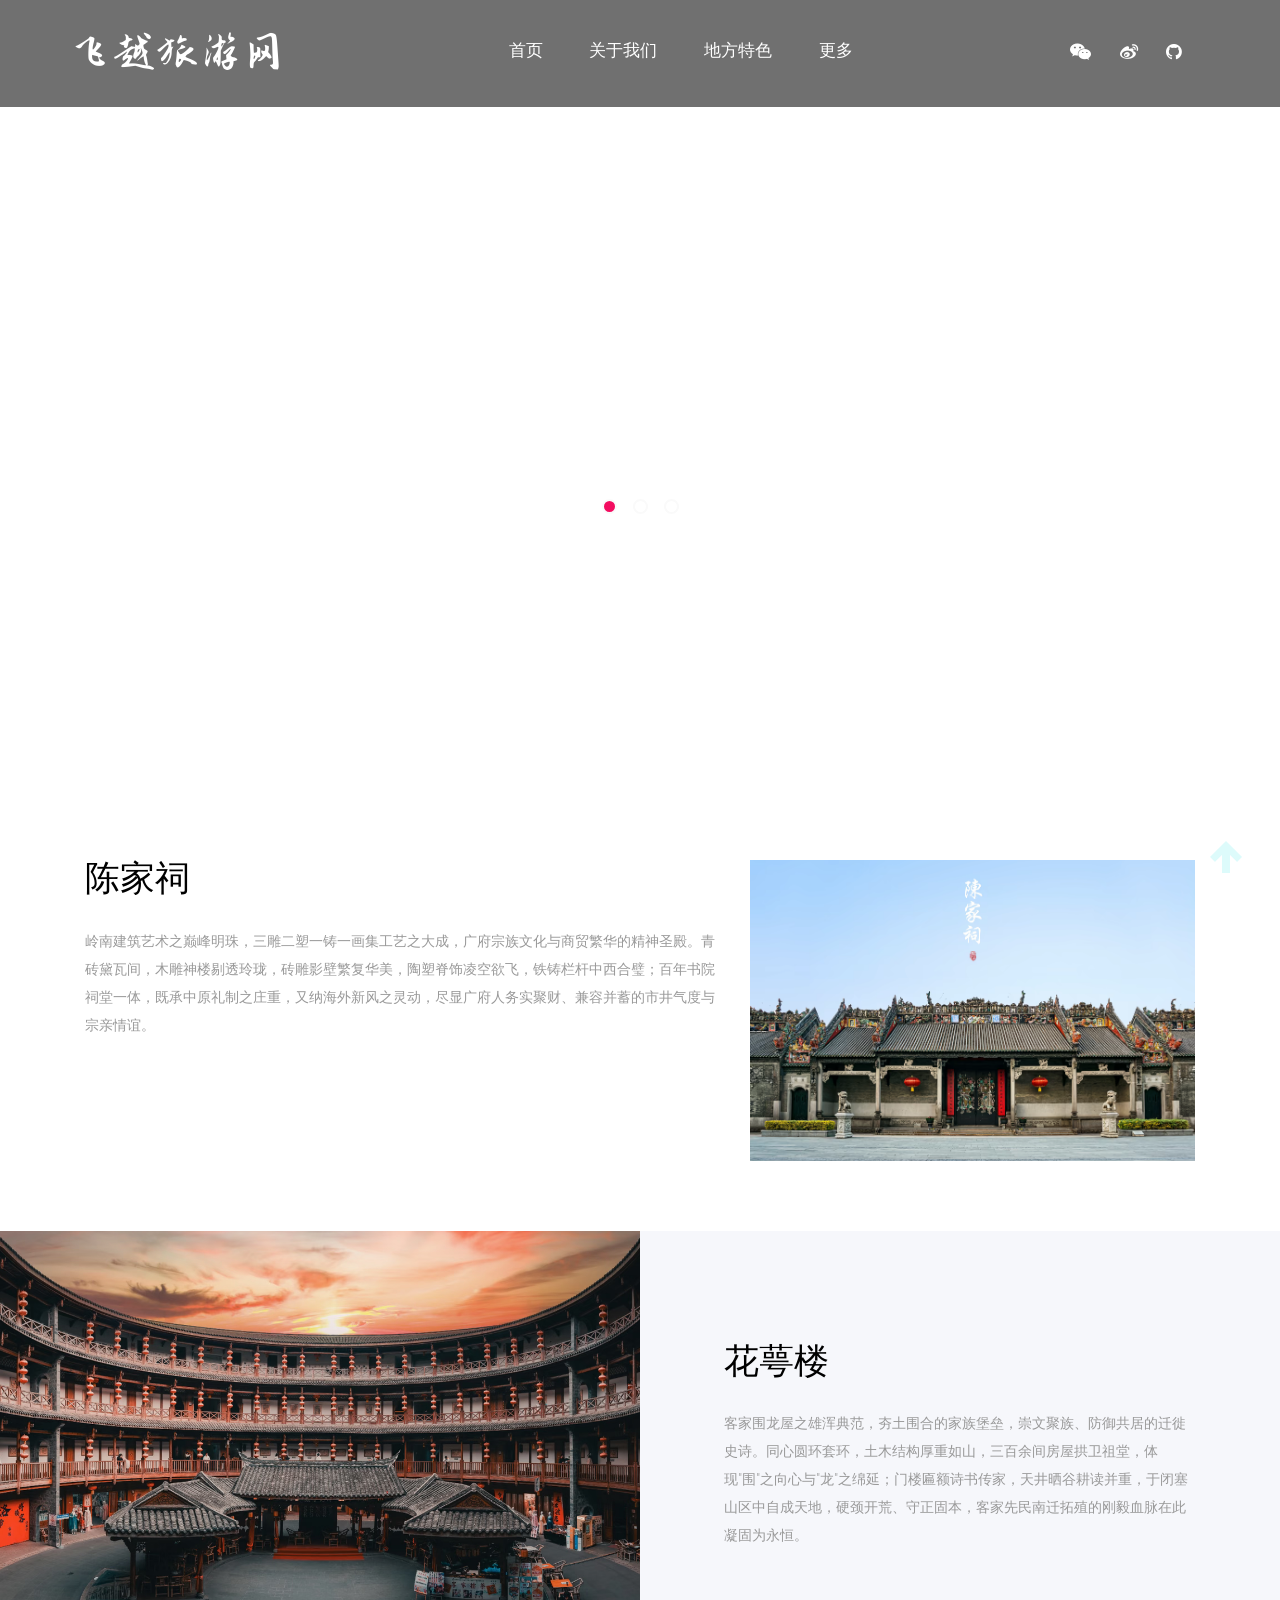
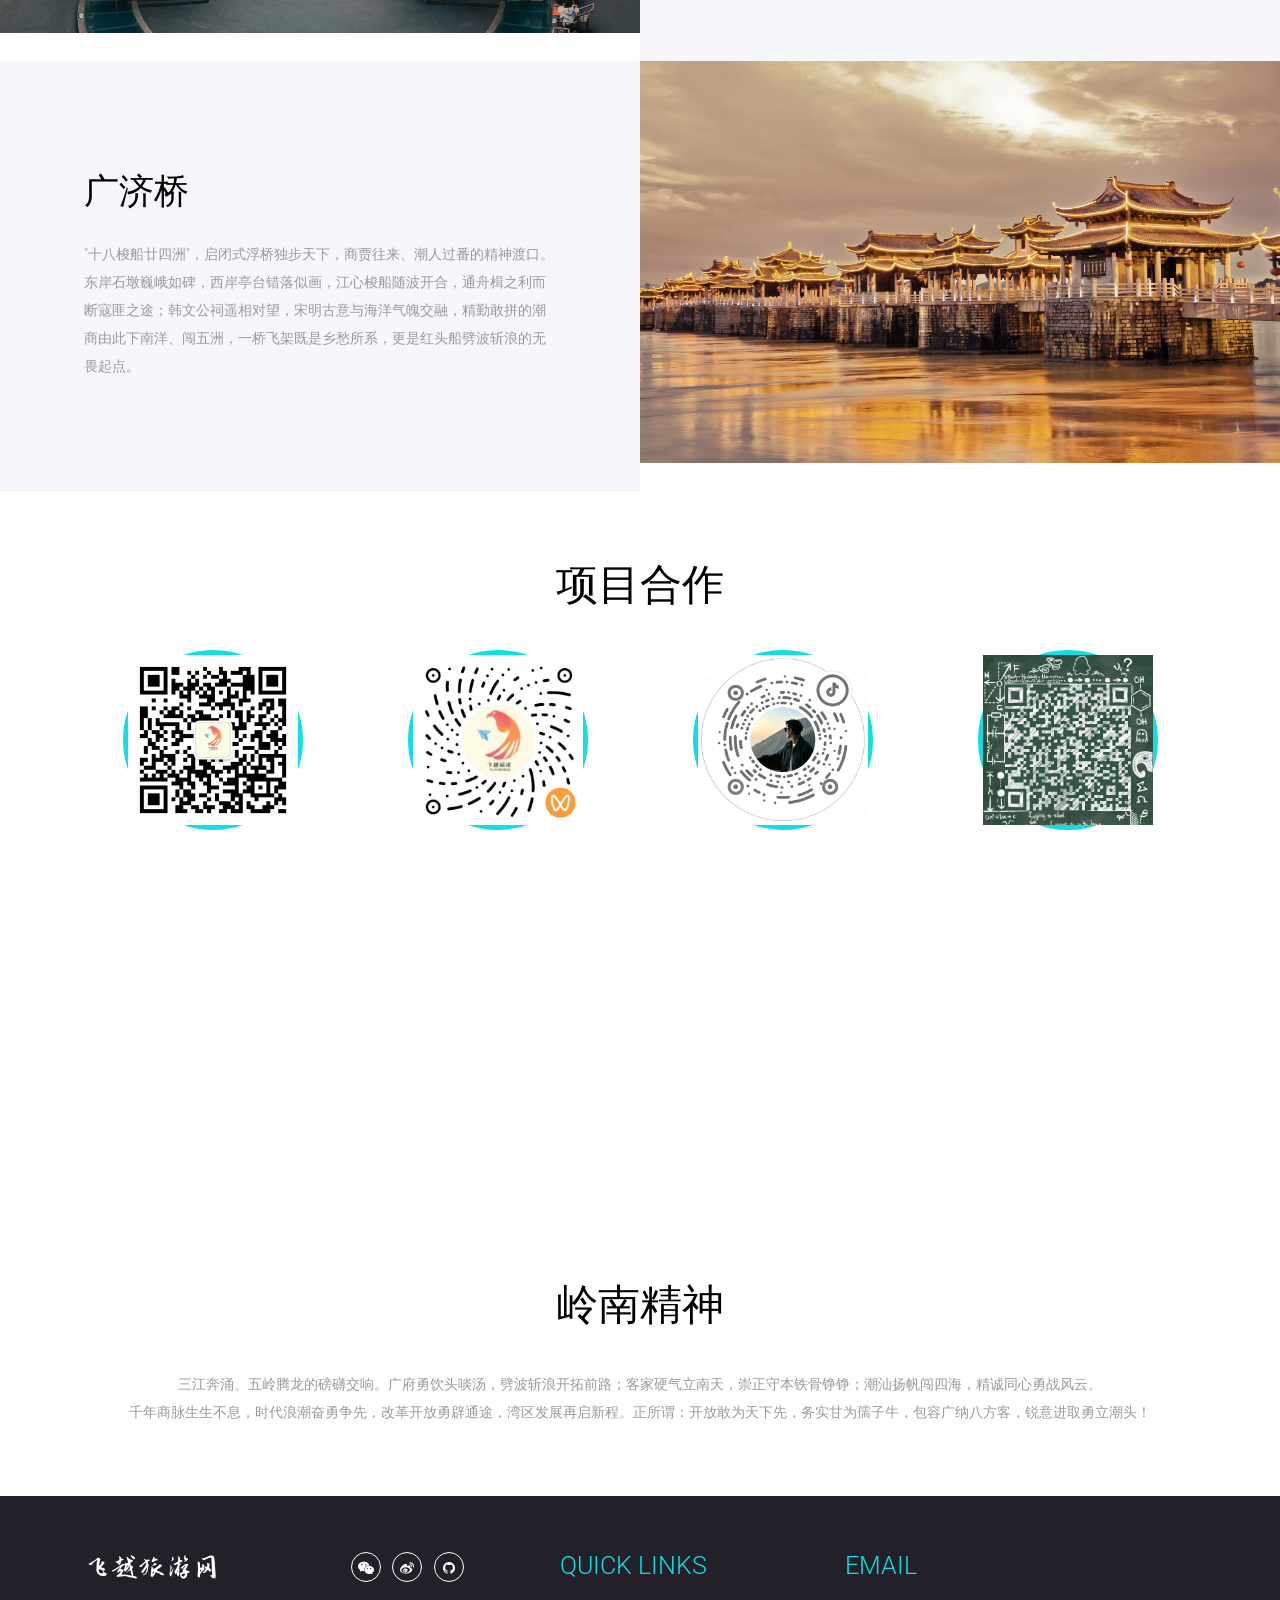
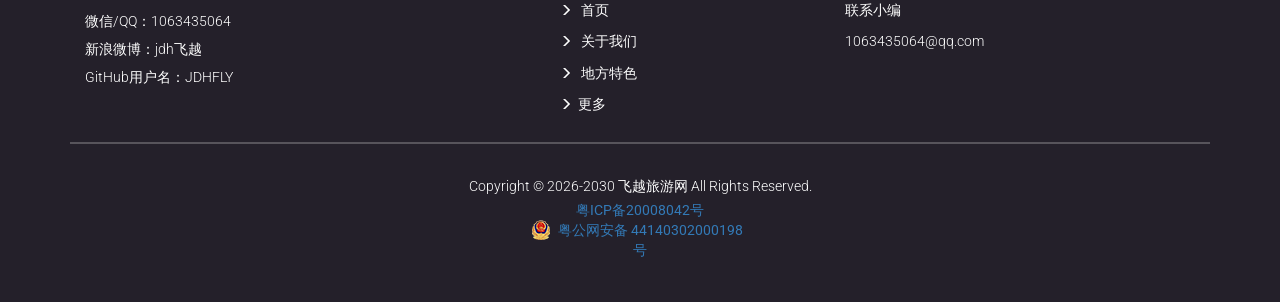
==== index.html @ 5eadf5a7 "更新 HTML 文件" ====
<!DOCTYPE html>
<html lang="zh-CN">
<head>
<meta name="viewport" content="width=device-width, initial-scale=1">
<meta http-equiv="Content-Type" content="text/html; charset=UTF-8">
<meta name="keywords" content="" />
<script type="application/x-javascript"> addEventListener("load", function() { setTimeout(hideURLbar, 0); }, false); function hideURLbar(){ window.scrollTo(0,1); } </script>
<!-- Custom Theme files -->
<link href="css/bootstrap.css" type="text/css" rel="stylesheet" media="all">
<link href="css/style.css" type="text/css" rel="stylesheet" media="all">   
<link rel="stylesheet" href="css/flexslider.css" type="text/css" media="all" property="" />   
<!-- //Custom Theme files -->
<!-- font-awesome icons -->
<link href="css/font-awesome.css" rel="stylesheet"> 
<!-- //font-awesome icons -->
<!-- js -->
<script src="js/jquery-2.2.3.min.js"></script> 
<!-- //js -->
<!-- web-fonts --> 
<link href='http://fonts.googleapis.com/css?family=Roboto:400,100,100italic,300,300italic,400italic,500,500italic,700,700italic,900,900italic' rel='stylesheet' type='text/css'>
<link href="http://fonts.googleapis.com/css?family=Bad+Script" rel="stylesheet">
<!-- //web-fonts -->
<title>飞越旅游网</title>
</head>
<body>
<!-- banner -->
	<div class="banner">  
		<div class="header agileinfo-header"><!-- header -->
			<nav class="navbar navbar-default">
				<div class="container">
					<!-- Brand and toggle get grouped for better mobile display -->
					<div class="navbar-header">
						<button type="button" class="navbar-toggle collapsed" data-toggle="collapse" data-target="#bs-example-navbar-collapse-1" aria-expanded="false">
							<span class="sr-only">Toggle navigation</span>
							<span class="icon-bar"></span>
							<span class="icon-bar"></span>
							<span class="icon-bar"></span>
						</button>
						<h1><a href="home.html" class="logo-maoti">飞越旅游网</a></h1>
					</div> 
					<!-- Collect the nav links, forms, and other content for toggling -->
					<div class="collapse navbar-collapse" id="bs-example-navbar-collapse-1">
						<ul class="nav navbar-nav navbar-left"> 
							<li><a href="index.html" class="w3ls-hover">首页</a></li>
							<li><a href="about.html" class="btn w3ls-hover">关于我们</a></li>   
							<li><a href="tours.html" class="btn w3ls-hover">地方特色</a></li>
							<li><a href="more.html" class="btn w3ls-hover">更多</a></li>
						</ul>	   
						<div class="social-icon">
							<a href="https://wx.qq.com/" class="social-button wechat"><i class="fa fa-wechat"></i></a> 
							<a href="https://weibo.com/" class="social-button weibo"><i class="fa fa-weibo"></i></a> 
							<a href="https://github.com/" class="social-button github"><i class="fa fa-github"></i></a>  
						</div> 
						<div class="clearfix"> </div>
					</div><!-- //navbar-collapse --> 
				</div><!-- //container-fluid -->
			</nav>
		</div><!-- //header -->
		<!-- 登录状态显示 -->
		<div style="position:absolute; top:20px; right:30px; z-index:1000;" id="userStatus"></div>

		<!-- banner-text -->
		<div class="banner-text"> 
			<div class="container">
				<div class="flexslider">
					<ul class="slides">
						<li>
							<div class="banner-w3lstext">
								<h2>岭南印象</h2>
								<p>千年岭南，山海相依……</p>
							</div>
						</li>
						<li>
							<div class="banner-w3lstext">
								<h3>食在广东</h3>
								<p>粤菜飘香，早茶点心……</p>
							</div>
						</li>
						<li>
							<div class="banner-w3lstext">
								<h3>粤游四季</h3>
								<p>春赏梅花，夏玩海岛蓝……</p>
							</div>
						</li>
					</ul> 
				</div> 	 	
			</div>
		</div>
		<!-- //banner-text -->    
	</div>
	<!-- //banner --> 
	<!-- welcome -->
	<div class="welcome">
		<div class="container">  
			<div class="welcome-grids"> 
				<div class="col-md-7 welcome-w3left">
					<h4>陈家祠</h4>
					<p>岭南建筑艺术之巅峰明珠，三雕二塑一铸一画集工艺之大成，广府宗族文化与商贸繁华的精神圣殿。青砖黛瓦间，木雕神楼剔透玲珑，砖雕影壁繁复华美，陶塑脊饰凌空欲飞，铁铸栏杆中西合璧；百年书院祠堂一体，既承中原礼制之庄重，又纳海外新风之灵动，尽显广府人务实聚财、兼容并蓄的市井气度与宗亲情谊。</p> <br>
				</div>
				<div class="col-md-5 welcome-w3right">
					<img src="images/img1.jpg" class="img-responsive" alt="" />
				</div>
				<div class="clearfix"></div>
			</div>
		</div>
	</div>
	<!-- //welcome -->
	<!--- albums -->
	<div class="albums"> 
		<div class="w3lalbums-grid">
			<div class="col-md-6 col-sm-6 albums-left"> 
				<div class="wthree-almubimg">  
				</div>
			</div>
			<div class="col-md-6 col-sm-6 albums-right">
				<h4>花萼楼</h4>
				<p>客家围龙屋之雄浑典范，夯土围合的家族堡垒，崇文聚族、防御共居的迁徙史诗。同心圆环套环，土木结构厚重如山，三百余间房屋拱卫祖堂，体现"围"之向心与"龙"之绵延；门楼匾额诗书传家，天井晒谷耕读并重，于闭塞山区中自成天地，硬颈开荒、守正固本，客家先民南迁拓殖的刚毅血脉在此凝固为永恒。 </p>
			</div>
			<div class="clearfix"></div>
		</div> 
		<div class="w3lalbums-grid">
			<div class="col-md-6 col-sm-6 albums1-right"> 
				<div class="wthree-almubimg wthree1-almubimg">  
				</div>
			</div>
			<div class="col-md-6 col-sm-6 albums1-left">
				<h4>广济桥</h4>
				<p>"十八梭船廿四洲"，启闭式浮桥独步天下，商贾往来、潮人过番的精神渡口。东岸石墩巍峨如碑，西岸亭台错落似画，江心梭船随波开合，通舟楫之利而断寇匪之途；韩文公祠遥相对望，宋明古意与海洋气魄交融，精勤敢拼的潮商由此下南洋、闯五洲，一桥飞架既是乡愁所系，更是红头船劈波斩浪的无畏起点。</p>
			</div>
			<div class="clearfix"></div>
		</div>
		<div class="clearfix"></div>  
	</div>
	<!--- //albums --> 
	<!-- services -->
	<div class="services"> 
		<div class="container">	 
			<h3 class="agileits-title">项目合作</h3>
			<div class="services-w3ls-row">
				<div class="col-xs-6 col-md-3 services-grids">
					<div class="w3agile-servs-img">
						<img src="images/img02.jpg" class="img-responsive" alt="" />
						<p class="description">飞越阅读公众号</p>
					</div>
				</div>
				<div class="col-xs-6 col-md-3 services-grids">
					<div class="w3agile-servs-img">
						<img src="images/img01.jpg" class="img-responsive" alt="" />
                        <p class="description">微信视频号</p>
					</div>
				</div>
				<div class="col-xs-6 col-md-3 services-grids">
					<div class="w3agile-servs-img">
						<img src="images/img03.jpg" class="img-responsive" alt="" />
                        <p class="description">抖音号</p>
					</div>
					</div>
				</div> 	
				<div class="col-xs-6 col-md-3 services-grids">
					<div class="w3agile-servs-img">
						<img src="images/img04.png" class="img-responsive" alt="" />
                        <p class="description">小编QQ</p> 
					</div>
				</div> 
				<div class="clearfix"> </div>
			</div>	 			
		</div>	 			
	</div>			
	<!-- //services -->
	<!-- slid -->
	<div class="slid">
		<div class="container">
			<h4>岭南文化</h4> 
			<p>广府—粤语—粤剧、早茶、骑楼、商贸<br>客家—客家话—围龙屋、崇文重教、山歌<br>潮汕—潮汕话—精细饮食、商帮、侨乡文化。</p>
		</div> 
	</div>
	<!-- //slid -->
	<!-- newsletter -->
	<div class="newsletter">
		<div class="container">
			<h3 class="agileits-title">岭南精神</h3>
			<p>三江奔涌、五岭腾龙的磅礴交响。广府勇饮头啖汤，劈波斩浪开拓前路；客家硬气立南天，崇正守本铁骨铮铮；潮汕扬帆闯四海，精诚同心勇战风云。<br>千年商脉生生不息，时代浪潮奋勇争先，改革开放勇辟通途，湾区发展再启新程。正所谓：开放敢为天下先，务实甘为孺子牛，包容广纳八方客，锐意进取勇立潮头！</p>

		</div> 
	</div>
	<!-- //newsletter -->
	<!-- footer start here --> 
	<div class="footer-agile">
		<div class="container">
			<div class="footer-agileinfo"> 
				<div class="col-md-5 col-sm-5 footer-wthree-grid"> 
					<div class="agileits-w3layouts-tweets">  
						<h5><a href="home.html" class="logo-maoti">飞越旅游网</a></h5> 
						<div class="social-icon footerw3ls">
							<a href="https://wx.qq.com/" class="social-button wechat"><i class="fa fa-wechat"></i></a> 
							<a href="https://weibo.com/" class="social-button weibo"><i class="fa fa-weibo"></i></a> 
							<a href="https://github.com/" class="social-button github"><i class="fa fa-github"></i></a>  
						</div>
					</div>
					<p>微信/QQ：1063435064</p>
                    <p>新浪微博：jdh飞越</p>
                    <p>GitHub用户名：JDHFLY</p>
				</div> 
				<div class="col-md-3 col-sm-3 footer-wthree-grid">
					<h3>Quick Links</h3>
					<ul>
						<li><a href="index.html"><span class="glyphicon glyphicon-menu-right"></span> 首页</a></li>
						<li><a href="about.html"><span class="glyphicon glyphicon-menu-right"></span> 关于我们</a></li> 
						<li><a href="tours.html"><span class="glyphicon glyphicon-menu-right"></span> 地方特色</a></li>
						<li><a href="more.html"><span class="glyphicon glyphicon-menu-right"></span>更多</a></li>
					</ul>
				</div> 	 
				<div class="col-md-4 col-sm-4 footer-wthree-grid">
					<h3>Email</h3>
					<ul>
						<li>联系小编</li> 
						<li><a href="mailto:1063435064@qq.com"> 1063435064@qq.com</a></li>
					</ul>
				</div>
				<div class="clearfix"> </div>		
			</div>
			<div class="copy-right"> 
				<p>Copyright &copy; 2026-2030 飞越旅游网 All Rights Reserved.</p>
				<a href="http://beian.miit.gov.cn">粤ICP备20008042号</a>
				<div style="width:218px;margin:0 auto;">
				<a target="_blank" href="http://www.beian.gov.cn/portal/registerSystemInfo?recordcode=44140302000198"><img src="images/beian.png" style="float:left;"/>粤公网安备 44140302000198号</a>
			</div>
			</div>
		</div>
	</div> 
	<!-- //footer end here -->  
	<!-- FlexSlider --> 
	<script defer src="js/jquery.flexslider.js"></script>
	<script type="text/javascript">
		$(window).load(function(){
		  $('.flexslider').flexslider({
			animation: "slide",
			start: function(slider){
			  $('body').removeClass('loading');
			}
		  });
		});
	</script>
	<!-- End-slider-script --> 
	<!-- start-smooth-scrolling -->
	<script type="text/javascript" src="js/move-top.js"></script>
	<script type="text/javascript" src="js/easing.js"></script>	
	<script type="text/javascript">
			jQuery(document).ready(function($) {
				$(".scroll").click(function(event){		
					event.preventDefault();

			$('html,body').animate({scrollTop:$(this.hash).offset().top},1000);
				});
			});
	</script>
	<!-- //end-smooth-scrolling -->	
	<!-- smooth-scrolling-of-move-up -->
	<script type="text/javascript">
		$(document).ready(function() {
			$().UItoTop({ easingType: 'easeOutQuart' });
		});
	</script>
	<!-- //smooth-scrolling-of-move-up -->   
	<!-- Bootstrap core JavaScript
    ================================================== -->
    <!-- Placed at the end of the document so the pages load faster -->
    <script src="js/bootstrap.js"></script>

    <!-- 登录状态检测脚本 -->
    <script>
    window.onload = function() {
        updateUserStatus();
    };

    function updateUserStatus() {
        const userStatusDiv = document.getElementById('userStatus');
        const loginNav = document.getElementById('loginNav');

        if (AuthSystem.isLoggedIn()) {
            const user = AuthSystem.getCurrentUser();
            userStatusDiv.innerHTML = '<div class="user-info">欢迎，' + user.trueName + ' <a onclick="handleLogout()">[退出]</a></div>';
            loginNav.innerHTML = '<a href="#" class="btn w3ls-hover" onclick="handleLogout(); return false;">退出登录</a>';
        } else {
            userStatusDiv.innerHTML = '';
            loginNav.innerHTML = '<a href="login.html" class="btn w3ls-hover">会员登录</a>';
        }
    }

    function handleLogout() {
        if (confirm('确定要退出登录吗？')) {
            AuthSystem.logout();
            window.location.reload();
        }
    }
    </script>
</body>
</html>
---- css/style.css ----
@import url('https://fonts.googleapis.com/css2?family=Zhi+Mang+Xing&display=swap');

/*-- 毛体/草书字体 --*/
.logo-maoti {
    font-family: 'Zhi Mang Xing', 'STXingkai', 'KaiTi', '楷体', cursive;
    font-style: normal !important;
    font-weight: normal !important;
    letter-spacing: 0.08em;
}
/*-- //毛体/草书字体 --*/
body{
	margin:0;
	font-family: 'Roboto', sans-serif;
	background: #fff;
}
body a{ 
	-webkit-transition: 0.5s all;
	-moz-transition: 0.5s all;
	-o-transition: 0.5s all;
	-ms-transition: 0.5s all;
	transition: 0.5s all;
	text-decoration:none;
}
h1,h2,h3,h4,h5,h6{
	margin:0;
	font-family: 'Bad Script', cursive;
}
p{
	margin:0; 
}
ul,label{
	margin:0;
	padding:0;
}
body a:hover{
	text-decoration:none;
}
/*-- banner --*/ 
.banner{ 
	background:url(../images/2.jpg)no-repeat center bottom;
	-webkit-background-size:cover; 
	-moz-background-size:cover; 
	-o-background-size:cover;
	-ms-background-size:cover; 	
	background-size:cover; 
	min-height: 790px;
	position:relative;
} 
/*-- header --*/
.header { 
    width: 100%;
    padding: 1.5em 0;
    background: rgba(0, 0, 0, 0.56);
	
}
.header nav.navbar.navbar-default {
    background: transparent;
    margin: 0;
	z-index: 9999;
	border: none;
}
.header ul.nav.navbar-nav.navbar-left {
    margin-left: 18%;; 
}
.header ul.nav.navbar-nav{ 
	padding-top:1.3em;
}
.header .navbar-nav { 
    text-align: center;
    display: inline-block;
}
.header .navbar-header h1{
    font-size: 3.2em;
    line-height: inherit;
    font-weight: normal;
}
.navbar-header h1 a {
    color: #fff;
    text-decoration: none;
	display: inline-block;
}
.navbar-header h1 a span {
    font-size: .5em;
    font-weight: 100;
    font-style: initial;
}
/*-- top-nav --*/ 
.header .navbar-nav li { 
	float: none;
    display: inline-block;
	margin:0 1.5em;
}
.header .nav.navbar-nav.navbar-left li a {
    color: #fff !important;
    font-size: 1.2em;
    padding: 0;
    position: relative; 
    -webkit-transition: 0.5s all;
    -moz-transition: 0.5s all;
    -o-transition: 0.5s all;
    -ms-transition: 0.5s all;
    transition: 0.5s all;
    text-decoration: none;
	font-weight: 300;
}
.header .nav.navbar-nav.navbar-left li  a:hover,.nav.navbar-nav.navbar-left li.open  a.dropdown-toggle,.nav.navbar-nav.navbar-left li  a.active {
    color: #0fdfe2 !important;
	outline: none;
} 
.w3ls-hover:after {
	-webkit-backface-visibility: hidden;
	-moz-backface-visibility: hidden; 
	backface-visibility: hidden;
	border: 1px solid rgba(255, 255, 255, 0);
	bottom: -3px;
	content: " ";
	display: block;
	margin: 0 auto;
	position: relative;
	-webkit-transition: all 280ms ease-in-out;
	-moz-transition: all 280ms ease-in-out;
	-o-transition: all 280ms ease-in-out;
	-ms-transition: all 280ms ease-in-out;
	transition: all 280ms ease-in-out;
	width: 0;
}

.w3ls-hover:hover:after,.navbar-default .navbar-nav li a.active:after {
	-webkit-backface-visibility: hidden;
	backface-visibility: hidden;
	border-color: #0fdfe2;
	-webkit-transition: width 350ms ease-in-out;
	-moz-transition: width 350ms ease-in-out;
	-o-transition: width 350ms ease-in-out;
	-ms-transition: width 350ms ease-in-out;
	transition: width 350ms ease-in-out;
	width: 100%;
} 
.header .nav.navbar-nav.navbar-left li a.dropdown-toggle { 
    color:#fff; 
	border: none;
} 
.header .nav.navbar-nav.navbar-left li.open a.dropdown-toggle ,.navbar-default .navbar-nav > .open > a, .navbar-default .navbar-nav > .open > a:hover, .navbar-default .navbar-nav > .open > a:focus {
    color:#0fdfe2;
    background: none; 
}
.header ul.dropdown-menu {
    background: transparent;
    border-color: #909090;
	-moz-animation: fadeInDown .3s ease-in;
    -webkit-animation: fadeInDown .3s ease-in;
	-o-animation: fadeInDown .3s ease-in;
	-ms-animation: fadeInDown .3s ease-in;
    animation: fadeInDown .3s ease-in;
	background: #29232b; 
	top:163%;
	min-width: 135px;
} 
.header .navbar-nav > li > .dropdown-menu li {
    display: block;
    margin: 1em 0;
}  
.header .nav.navbar-nav.navbar-left li ul.dropdown-menu li a {
    font-size: 1em;
    text-align: center; 
    font-weight: 300;
} 
.header .dropdown-menu > li > a:hover, .dropdown-menu > li > a:focus { 
    background-color: transparent;
} 
/*-- //top-nav --*/  
/*-- social-icons --*/ 
.social-icon.navbar-left{ 
    margin: 0;
}
.social-icon {
    float: right;
    margin-top:0.8em;
}
.social-icon a {
    font-size: 1.3em;
    color: #fff;
    margin: 0 .7em;
    display: inline-block;
    text-align: center;
	line-height: 2.2em;
} 
.social-icon a:hover {
    color: #0fdfe2;
	-webkit-transform: scale(1.3);
	-moz-transform: scale(1.3);
	-o-transform: scale(1.3);
	-ms-transform: scale(1.3);
    transform: scale(1.3);
}
/*-- //social-icons --*/ 
/*-- banner-text --*/ 
.banner-text {
    margin-top: 15em;
}
.banner-w3lstext {
    padding: 1em;
	text-align: center;
}
.banner-w3lstext h2 ,.banner-w3lstext h3{
    font-size: 3em;
    color: #fff; 
	text-align: center;
	font-family: 'Bad Script', cursive;
} 
.banner-w3lstext p {
    font-size: 1.1em;
    color: #fff;
    text-align: center; 
    width: 55%;
    margin: 2em auto 0;
} 
/*-- //banner --*/ 
/*-- welcome --*/ 
.welcome,.services,.slid,.newsletter,.codes{
	padding:5em 0;
}
h3.agileits-title {
    font-size: 3em;
    color: #000;
    text-align: center;
    margin-bottom: 1em;
}
.welcome h4 {
    font-size: 2.5em;
    font-weight: 300;
    color: #000;
    margin-bottom: 0.8em;
} 
p {
    font-size: 1em;
    color: #999;
    line-height: 2em;
    font-weight: 300;
}
/*-- //welcome --*/

/*-- spot info --*/
.spot-info {
    margin-top: 1.5em;
    padding: 1em 0;
    border-top: 1px dashed #ccc;
    border-bottom: 1px dashed #ccc;
}
.info-item {
    display: inline-block;
    margin-right: 1.5em;
    font-size: 0.9em;
    color: #666;
}
.info-item i {
    color: #0fdfe2;
    margin-right: 0.4em;
}
.spot-tags {
    margin-top: 1em;
}
.spot-tags .tag {
    display: inline-block;
    padding: 0.3em 0.8em;
    margin: 0 0.5em 0.5em 0;
    background: #f6f7fb;
    border: 1px solid #e0e0e0;
    border-radius: 20px;
    font-size: 0.85em;
    color: #555;
}
.spot-btn {
    display: inline-block;
    margin-top: 1.5em;
    padding: 0.6em 2em;
    background: #0fdfe2;
    color: #fff;
    border-radius: 25px;
    font-size: 0.95em;
    text-decoration: none;
    transition: 0.3s all;
}
.spot-btn:hover {
    background: #f30d60;
    color: #fff;
}
/*-- //spot info --*/ 
/*-- albums --*/
.wthree-almubimg {
    background: url(../images/img2.jpg)no-repeat center;
    background-size: cover;
    min-height: 374px;
    -webkit-transition: all 3s;
    -moz-transition: all 3s;
    -o-transition: all 3s;
    transition: all 3s;
    display: block;
}
.welcome-img {
    background: url(../images/img1.jpg)no-repeat center;
    background-size: cover;
    min-height: 374px;
    -webkit-transition: all 3s;
    -moz-transition: all 3s;
    -o-transition: all 3s;
    transition: all 3s;
    display: block;
} 
.albums-right,.albums1-left{ 
    background: #f6f7fb;
    padding: 6em 6em;
    transition: 0.5s all;
    -webkit-transition: 0.5s all;
    -moz-transition: 0.5s all;
    -o-transition: 0.5s all;
    -ms-transition: 0.5s all;
}
.wthree-almubimg.wthree1-almubimg {
    background: url(../images/img3.jpg)no-repeat center;
    background-size: cover;
}
.albums-left, .albums1-right {
    padding: 0;
}
.albums1-right {
    float: right;
}
.albums h4 {
    font-size: 2.5em;
    font-weight: 300;
    color: #000;
    margin-bottom: 0.8em;
}
/*-- //albums --*/
/*-- services --*/ 
.w3agile-servs-img {
    width: 180px;
    height: 180px;
    text-align: center;
    border: 5px solid #0fdfe2;
    -webkit-transition: all 0.3s;
    -moz-transition: all 0.3s;
    -o-transition: all 0.3s;
    -ms-transition: all 0.3s;
    transition: all 0.3s;
    background: #f6f7fb;
	-webkit-border-radius: 50%;
	-moz-border-radius: 50%;
	-o-border-radius: 50%;
	-ms-border-radius: 50%;
    border-radius: 50%;
    margin: 0 auto;
}
.w3agile-servs-img:hover {
    border-color: #f30d60;
}
.w3agile-servs-img .icon-holder {
    position: relative;
    top: 58px;
    display: inline-block;
    margin-bottom: 1em;
    -webkit-transition: all 0.3s;
    -moz-transition: all 0.3s;
    -o-transition: all 0.3s;
    -ms-transition: all 0.3s;
    transition: all 0.3s;
    border-radius: 100%;
    color: #f30d60;
    font-size: 2.5em;
}
.w3agile-servs-img .mission {
    position: relative;
    top: 57px;
    -webkit-transition: all 600ms cubic-bezier(0.68, -0.55, 0.265, 1.55);
	-moz-transition: all 600ms cubic-bezier(0.68, -0.55, 0.265, 1.55);
	-ms-transition: all 600ms cubic-bezier(0.68, -0.55, 0.265, 1.55);
	-o-transition: all 600ms cubic-bezier(0.68, -0.55, 0.265, 1.55);
    transition: all 600ms cubic-bezier(0.68, -0.55, 0.265, 1.55);
    color: #0fdfe2;
    font-size: 1.5em;
    opacity: 0;
}
.w3agile-servs-img .description {
    width: 80%;
    margin: 0 auto;
    opacity: 0;
    -webkit-transition: all 600ms cubic-bezier(0.68, -0.55, 0.265, 1.55);
	-moz-transition: all 600ms cubic-bezier(0.68, -0.55, 0.265, 1.55);
	-o-transition: all 600ms cubic-bezier(0.68, -0.55, 0.265, 1.55);
	-ms-transition: all 600ms cubic-bezier(0.68, -0.55, 0.265, 1.55);
    transition: all 600ms cubic-bezier(0.68, -0.55, 0.265, 1.55);
    -webkit-transform: scale(0);
	-moz-transform: scale(0);
	-o-transform: scale(0);
    -ms-transform: scale(0); 
    transform: scale(0);
    color: #9e9e9e;
}
.w3agile-servs-img:hover .icon-holder {
    top: 23px;
}
.w3agile-servs-img:hover .mission {
    top: -8px;
    opacity: 1;
}
.w3agile-servs-img:hover .description {
    opacity: 1;
    -webkit-transform: scale(1);
	-moz-transform: scale(1);
    -ms-transform: scale(1);
	-o-transform: scale(1); 
    transform: scale(1);
}
/*-- //services --*/
/*-- slid --*/
.slid {
    background: url(../images/2.jpg)no-repeat center fixed;
    background-size: cover; 
    text-align: center;
}
.slid h4 {
    font-size: 3em;
    color: #fff;
    margin-bottom: 1em;
}
.slid p {
    color: #fff;
    width: 65%;
    margin: 0 auto;
} 
/*-- //slid --*/
/*-- newsletter --*/
.newsletter {
    text-align: center;
}
.newsletter form {
    margin-top: 1.2em;
    width: 70%;
    margin: 2em auto 0;
}
.newsletter input[type="text"] {
    width: 86%;
    padding: .8em;
    font-size: 1em;
    float: left;
    color: #999;
    outline: none;
    border: 1px solid #999;
    border-right: none;
    background: none;
    -webkit-appearance: none;
    -webkit-transition: 0.5s all;
    -moz-transition: 0.5s all;
    transition: 0.5s all;
}
.newsletter input[type="submit"] {
    float: left;
    color: #999;
    font-size: 1em;
    outline: none;
    padding: .8em 1.7em;
    border: 1px solid #999;
    -webkit-transition: 0.5s all;
    -moz-transition: 0.5s all;
    transition: 0.5s all;
    -webkit-appearance: none;
    background: none;
}
.newsletter form:hover input[type="text"] {
    border-color: #f30d60;
}
.newsletter form:hover input[type="submit"] {
    border-color: #f30d60;
    background: #f30d60;
	color:#fff
} 
/*-- //newsletter --*/
/*-- footer start here --*/ 
.footer-agile {
    background-color: #24202a;
	padding: 4em 0 3em;
} 
.footer-wthree-grid:nth-child(1) {
    padding-right: 4em;
} 
.agileits-w3layouts-tweets h5 {
    font-size: 2em;
    color: #fff;
    margin-bottom: 0.8em;
    display: inline-block;
} 
.agileits-w3layouts-tweets h5 a{
	color: #fff;
	text-decoration:none;
} 
.footer-wthree-grid ul {
    padding: 0px;
    list-style: none;
}
.footer-wthree-grid ul li {
    margin-top: 0.8em;
    font-size: 1em;
    color: #fff;
    font-weight: 300;
} 
.footer-wthree-grid ul li a {
    color: #fff;
    font-size: 1em;
	-webkit-transition: 0.5s all;
    -moz-transition: 0.5s all;
    transition: 0.5s all;
} 
.footer-wthree-grid ul li a:hover,.ftr-text p a:hover {
    color:#0fdfe2;
} 
.footer-wthree-grid p { 
    color: #fff; 
}   
.footer-wthree-grid h3 {
    font-size: 1.8em;
    color: #0fdfe2;
    margin-bottom: 0.8em;
    font-family: 'Roboto', sans-serif;
    font-weight: 300;
    text-transform: uppercase;
}
.footer-wthree-grid span{
    margin-right: 6px;
	font-size: .85em;
} 
.social-icon.footerw3ls {
    margin: 0 1.5em 0 0;
}
.social-icon.footerw3ls a {
    width: 30px;
    height: 30px;
    margin: 0 .3em;
    border: 1px solid #fff;
    font-size: 1em; 
	-webkit-border-radius: 50%;
	-moz-border-radius: 50%; 
	border-radius: 50%; 
}
/*-- //footer end here --*/
.copy-right p {
    color: #fff;
    text-align: center;
    margin-top: 2em;
    padding-top: 2em;
    border-top: 2px solid rgba(255, 255, 255, 0.23);
}
.copy-right a {
    color: #337ab7;
    display:block;
    text-align: center;
}
a:hover {
    color: #0fdfe2;
}
.copy-right p a {
    color: #0fdfe2;
	-webkit-transition:.5s all;
	-moz-transition:.5s all;
	-o-transition:.5s all;
	-ms-transition:.5s all;
	transition:.5s all;
}
.copy-right p a:hover{
    color:#fff;
}
/*-- slider-up-arrow --*/
#toTop {
	display: none;
	text-decoration: none;
	position: fixed;
	bottom: 3%;
	right: 3%;
	overflow: hidden;
	width: 32px;
	height: 32px;
	border: none;
	text-indent: 100%;
	background: url("../images/move-up.png") no-repeat 0px 0px;
}
#toTopHover {
	width: 32px;
	height: 32px;
	display: block;
	overflow: hidden;
	float: right;
	opacity: 0;
	-moz-opacity: 0;
	filter: alpha(opacity=0);
}
/*-- //slider-up-arrow --*/ 
/*-- about --*/
.banner.about-banner .banner-text {
    margin-top: 4em;
}
.banner.about-banner {
    min-height: 300px;
}
.stats.welcome {
    border-top: 1px solid #e2e2e2;
}
.agileinfo_stats_grid {
    text-align: center;
}
.agileinfo_stats_grid h4.counter {
    font-size: 5em;
    font-family: 'Roboto', sans-serif;
    color: #38414a;
    font-weight: 300;
    margin-bottom: 0.5em;
}
.agileinfo_stats_grid h5 {
    font-size: 1.8em;
    color: #999;
}
.about-slid h3 {
    font-size: 2em;
    color: #fff;
    text-align: center;
    letter-spacing: 2px;
    width: 80%;
    margin: 0 auto;
    line-height: 2em;
}  
/*-- team --*/ 
.ch-item {
	width: 100%;
	height: 100%;
	position: relative;
	cursor: default;
	-webkit-box-shadow:inset 0 0 0 0 rgba(116, 94, 197, 0.4), inset 0 0 0 16px rgba(255,255,255,0.6), 0 1px 2px rgba(0,0,0,0.1);
	-moz-box-shadow:inset 0 0 0 0 rgba(116, 94, 197, 0.4), inset 0 0 0 16px rgba(255,255,255,0.6), 0 1px 2px rgba(0,0,0,0.1);
	-o-box-shadow:inset 0 0 0 0 rgba(116, 94, 197, 0.4), inset 0 0 0 16px rgba(255,255,255,0.6), 0 1px 2px rgba(0,0,0,0.1);
	-ms-box-shadow:inset 0 0 0 0 rgba(116, 94, 197, 0.4), inset 0 0 0 16px rgba(255,255,255,0.6), 0 1px 2px rgba(0,0,0,0.1);
	box-shadow:inset 0 0 0 0 rgba(116, 94, 197, 0.4), inset 0 0 0 16px rgba(255,255,255,0.6), 0 1px 2px rgba(0,0,0,0.1);
	-webkit-transition: all 0.4s ease-in-out;
	-moz-transition: all 0.4s ease-in-out;
	-o-transition: all 0.4s ease-in-out;
	-ms-transition: all 0.4s ease-in-out;
	transition: all 0.4s ease-in-out; 
}
.ch-img-1 {
    background: url(../images/t3.jpg) center top;
}
.ch-img-2 { 
	background:url(../images/t4.jpg) center top;
}
.ch-img-3 { 
	background:url(../images/t5.jpg) -9px 0px;
	background-size: cover;
}
.ch-img-4 { 
	background:url(../images/t6.jpg) -45px -15px;
}
.ch-info {
	position: absolute;
	width: 100%;
	height: 100%;
	opacity: 0;
	-webkit-transition: all 0.4s ease-in-out;
	-moz-transition: all 0.4s ease-in-out;
	-o-transition: all 0.4s ease-in-out;
	-ms-transition: all 0.4s ease-in-out;
	transition: all 0.4s ease-in-out;
	-webkit-transform: scale(0);
	-moz-transform: scale(0);
	-o-transform: scale(0);
	-ms-transform: scale(0);
	transform: scale(0);	
	-webkit-backface-visibility: hidden; /*for a smooth font */
}
.ch-info h3 {
    color: #fff; 
    position: relative;
    letter-spacing: 1px;
    font-size: 1.8em;
    padding: 43px 0 0 0;   
}
.ch-info p {
    color: #fff;
    padding: 10px 5px 0;
    font-style: italic;
    margin: 15px 30px 0;
    font-size: 1em;
    border-top: 1px solid rgba(255,255,255,0.5);
}
.ch-item:hover {
	-webkit-box-shadow: inset 0 0 0 110px rgba(7, 213, 216, 0.82), inset 0 0 0 16px rgba(255,255,255,0.8), 0 1px 2px rgba(0,0,0,0.1);
    -moz-box-shadow: inset 0 0 0 110px rgba(7, 213, 216, 0.82), inset 0 0 0 16px rgba(255,255,255,0.8), 0 1px 2px rgba(0,0,0,0.1);
	-o-box-shadow: inset 0 0 0 110px rgba(7, 213, 216, 0.82), inset 0 0 0 16px rgba(255,255,255,0.8), 0 1px 2px rgba(0,0,0,0.1);
	-ms-box-shadow: inset 0 0 0 110px rgba(7, 213, 216, 0.82), inset 0 0 0 16px rgba(255,255,255,0.8), 0 1px 2px rgba(0,0,0,0.1);
	box-shadow: inset 0 0 0 110px rgba(7, 213, 216, 0.82), inset 0 0 0 16px rgba(255,255,255,0.8), 0 1px 2px rgba(0,0,0,0.1);
}
.ch-item:hover .ch-info {
	opacity: 1;
	-webkit-transform: scale(1);
	-moz-transform: scale(1);
	-o-transform: scale(1);
	-ms-transform: scale(1);
	transform: scale(1);	
}
.ch-grid {
	margin:0;
	padding: 0;
	list-style: none;
	display: block;
	text-align: center;
	width: 100%;
}
.ch-grid:after,
.ch-item:before {
	content: '';
    display: table;
}
.ch-grid:after {
	clear: both;
}
.ch-grid li.ch-grid-item {
	width: 220px;
	height: 220px;
	display: inline-block;
	margin: 20px;
}
.team ul.social-icons {
    margin-top: 1em;
}
.team ul.social-icons li {
    display: inline-block;
} 
.team ul.social-icons li a{
    font-size: 1em;
    color: #fff;
    line-height: 1.9em;
    border: 1px solid;
	width: 28px;
    height: 28px;
	-webkit-transition:.5s all;
	-moz-transition:.5s all;
	-o-transition:.5s all;
	-ms-transition:.5s all;
	transition:.5s all;
}
.team ul.social-icons li a:hover {
    color: #000;
} 
/*-- //about --*/
/*-- tours --*/ 
.filtr-item {
    padding: 1em;
}
.item-desc {
    background-color: rgba(0,0,0,0.5);
    color: white;
    position: absolute;
    text-transform: uppercase;
    text-align: center;
    padding: 1em;
    z-index: 1;
    bottom: 1em;
    left: 1em;
    right: 1em;
} 
/* Filter controls */
ul.simplefilter {
    text-align: center;
    margin-bottom: 2em;
}
.simplefilter li {
	color: white;
	cursor: pointer;
	display: inline-block;
	text-transform: uppercase;
	padding: 0.8em 2em;
	-webkit-border-radius: 25px;
	-moz-border-radius: 25px;
	-o-border-radius: 25px;
	-ms-border-radius: 25px;
	border-radius: 25px; 
	margin: 0 0.3em;
}
.simplefilter li {
    background-color: #0fdfe2;
}
.simplefilter li.active {
    background-color: #f30d60;
}
.agileits-img a{ 
	display:block;
	overflow:hidden;
	background-color: #000;
}
.agileits-img a img{
    width: 100%;
    -webkit-transition: .5s all;
    -moz-transition: .5s all;
    transition: .5s all; 
}
.agileits-img a:hover img {
    -webkit-transform: scale(1.2);
    -moz-transform: scale(1.2);
    -o-transform: scale(1.2);
    -ms-transform: scale(1.2);
    transform: scale(1.2);
	opacity: 0.5;
}
/*-- tours --*/
/*-- contact --*/
.contact-w3ls-row {
    width: 70%;
    margin: 0 auto;
} 
.contact input[type="text"] {
    width: 48.5%;
    color: #999;
    float: left;
    background: none;
    outline: none;
    font-size: 1em;
    padding: .7em 1em;
    margin-bottom: 1.5em;
    border: solid 1px #999;
    -webkit-appearance: none;
    display: inline-block;
}
.contact input.email {
    float: right;
}
.contact input[type="text"]:hover,.contact input[type="text"]:focus,.contact textarea:hover{
    border-bottom-color: #f30d60;
    border-left-color: #f30d60;
}
.contact textarea {
    resize: none;
    width: 100%;
    background: none;
    color: #999;
    font-size: 1em;
    outline: none;
    padding: .6em .8em;
    border: solid 1px #999;
    min-height: 12em;
    -webkit-appearance: none;
}
.contact input[type="submit"] {
    outline: none;
    color: #fff;
    padding: 0.8em 4em;
    font-size: 1em;
    margin: 1em 0 0 0;
    -webkit-appearance: none;
    background: #0fdfe2;
	border: 2px solid #0fdfe2; 
    -webkit-transition: 0.5s all;
    transition: 0.5s all;
    -moz-transition: 0.5s all;
    width: 100%;
}
.contact input[type="submit"]:hover {
    background: none;
    color: #f30d60;
    border-color: #f30d60;
}
::-webkit-input-placeholder {
	color:#999 !important;
}
:-moz-placeholder { /* Firefox 18- */
	color:#999 !important;
}
::-moz-placeholder {  /* Firefox 19+ */
	color:#999 !important;
}
:-ms-input-placeholder {  
	color:#999 !important;
}
.map iframe {
    width: 100%;
    min-height: 300px;
    border: none;
}
/*-- //contact --*/
/*-- pages --*/
.codes {
    padding: 5em 0;
}
.well {
    font-weight: 300;
    font-size: 14px;
}
.list-group-item {
    font-weight: 300;
    font-size: 14px;
}
li.list-group-item1 {
    font-size: 14px;
    font-weight: 300;
}
.typo p {
    margin: 0;
    font-size: 14px;
    font-weight: 300;
}
.show-grid [class^=col-] {
    background: #fff;
	text-align: center;
	margin-bottom: 10px;
	line-height: 2em;
	border: 10px solid #f0f0f0;
}
.show-grid [class*="col-"]:hover {
	background: #e0e0e0;
}
.grid_3{
	margin-bottom:3em;
}
.xs h3, h3.m_1{
	color:#000;
	font-size:1.7em;
	font-weight:300;
	margin-bottom: 1em;
}
.grid_3 p{
	color: #999;
	font-size: 0.85em;
	margin-bottom: 1em;
	font-weight: 300;
}
.grid_4{
	background:none; 
}
.label {
	font-weight: 300 !important;
	border-radius:4px;
}  
.grid_5{
	background:none; 
}
.grid_5 h3, .grid_5 h2, .grid_5 h1, .grid_5 h4, .grid_5 h5, h3.w3ls-hdg, h3.bars {
	margin-bottom: 1em;
    color: #212121;
    font-weight: bold;
}
.table > thead > tr > th, .table > tbody > tr > th, .table > tfoot > tr > th, .table > thead > tr > td, .table > tbody > tr > td, .table > tfoot > tr > td {
	border-top: none !important;
}
.tab-content > .active {
	display: block;
	visibility: visible;
}
.pagination > .active > a, .pagination > .active > span, .pagination > .active > a:hover, .pagination > .active > span:hover, .pagination > .active > a:focus, .pagination > .active > span:focus {
	z-index: 0;
}
.badge-primary {
	background-color: #03a9f4;
}
.badge-success {
	background-color: #8bc34a;
}
.badge-warning {
	background-color: #ffc107;
}
.badge-danger {
	background-color: #e51c23;
}
.grid_3 p{
	line-height: 2em;
	color: #888;
	font-size: 0.9em;
	margin-bottom: 1em;
	font-weight: 300;
}
.bs-docs-example {
	margin: 1em 0;
}
section#tables  p {
	margin-top: 1em;
}
.tab-container .tab-content {
	border-radius: 0 2px 2px 2px;
	border: 1px solid #e0e0e0;
	padding: 16px;
	background-color: #ffffff;
}
.table td, .table>tbody>tr>td, .table>tbody>tr>th, .table>tfoot>tr>td, .table>tfoot>tr>th, .table>thead>tr>td, .table>thead>tr>th {
	padding: 15px!important;
}
.table > thead > tr > th, .table > tbody > tr > th, .table > tfoot > tr > th, .table > thead > tr > td, .table > tbody > tr > td, .table > tfoot > tr > td {
	font-size: 0.9em;
	color: #999;
	border-top: none !important;
}
.tab-content > .active {
	display: block;
	visibility: visible;
}
.label {
	font-weight: 300 !important;
}
.label {
	padding: 4px 6px;
	border: none;
	text-shadow: none;
}
.alert {
	font-size: 0.85em;
}
h1.t-button,h2.t-button,h3.t-button,h4.t-button,h5.t-button {
	line-height:2em;
	margin-top:0.5em;
	margin-bottom: 0.5em;
}
li.list-group-item1 {
	line-height: 2.5em;
}
.input-group {
	margin-bottom: 20px;
}
.in-gp-tl{
	padding:0;
}
.in-gp-tb{
	padding-right:0;
}
.list-group {
	margin-bottom: 48px;
}
ol {
	margin-bottom: 44px;
}
h2.typoh2{
    margin: 0 0 10px;
} 
.tab-content > .active {
  display: block;
  visibility: visible;
}
.label {
  font-weight: 300 !important;
}
.label {
  padding: 4px 6px;
  border: none;
  text-shadow: none;
}
.nav-tabs {
  margin-bottom: 1em;
} 
h1.t-button,h2.t-button,h3.t-button,h4.t-button,h5.t-button {
	line-height:1.8em;
	margin-top:0.5em;
	margin-bottom: 0.5em;
}
li.list-group-item1 {
  line-height: 2.5em;
}
.input-group {
  margin-bottom: 20px;
}
 .codes .row {
    margin: 0;
}
.in-gp-tl{
	padding:0;
}
.in-gp-tb{
	padding-right:0;
}
.list-group {
  margin-bottom: 48px;
}
ol {
  margin-bottom: 44px;
}
h2.typoh2{
    margin: 0 0 10px;
}
.form-control1, .form-control_2.input-sm{
	border: 1px solid #e0e0e0;
	padding:5px 18px;
	color: #616161;
	background: #fff;
	box-shadow: none !important;
	width: 100%;
	font-size: 0.85em;
	font-weight: 300;
	height: 40px;
	border-radius: 0;
	-webkit-border-radius: 0px;
	-moz-border-radius: 0px;
	-ms-border-radius: 0px;
	-o-border-radius: 0px;
	-webkit-appearance: none;
	outline:none;
}
.control3{
	margin:0 0 1em 0;
}
.codes label {
    font-weight: 400;
}
/*-- icons --*/
.codes a {
    color: #999;
}
.icon-box {
    padding: 8px 15px;
    background:rgba(149, 149, 149, 0.18);
    margin: 1em 0 1em 0;
    border: 5px solid #ffffff;
    text-align: left;
    -moz-box-sizing: border-box;
    -webkit-box-sizing: border-box;
    box-sizing: border-box;
    font-size: 13px;
    transition: 0.5s all;
    -webkit-transition: 0.5s all;
    -o-transition: 0.5s all;
    -ms-transition: 0.5s all;
    -moz-transition: 0.5s all;
    cursor: pointer;
} 
.icon-box:hover {
    background: #5f5f5f;
	transition:0.5s all;
	-webkit-transition:0.5s all;
	-o-transition:0.5s all;
	-ms-transition:0.5s all;
	-moz-transition:0.5s all;
}
.icon-box:hover i.fa {
	color:#fff !important;
}
.icon-box:hover a.agile-icon {
	color:#fff !important;
}
.codes .bs-glyphicons li {
    float: left;
    width: 12.5%;
    height: 115px;
    padding: 10px; 
    line-height: 1.4;
    text-align: center;  
    font-size: 12px;
    list-style-type: none;	
}
.codes .bs-glyphicons .glyphicon {
    margin-top: 5px;
    margin-bottom: 10px;
    font-size: 24px;
}
.codes .glyphicon {
    position: relative;
    top: 1px;
    display: inline-block;
    font-family: 'Glyphicons Halflings';
    font-style: normal;
    font-weight: 400;
    line-height: 1;
    -webkit-font-smoothing: antialiased;
    -moz-osx-font-smoothing: grayscale;
	color: #777;
} 
.codes .bs-glyphicons .glyphicon-class {
    display: block;
    text-align: center;
    word-wrap: break-word;
}
h3.icon-subheading {
	font-size: 28px;
    color: #000 !important;
    margin: 30px 0 15px;
}
.agileits-icons-title {
    text-align: center;
    font-size: 36px;
    color: #ef2e46;
    font-weight: 300;
}
.icons a {
    color: #999;
}
.icon-box i {
    margin-right: 10px !important;
    font-size: 20px !important;
    color: #282a2b !important;
}
.icons .bs-glyphicons li {
    float: left;
    width: 18%;
    height: 115px;
    padding: 10px;
    line-height: 1.4;
    text-align: center;
    font-size: 12px;
    list-style-type: none;
    background:rgba(149, 149, 149, 0.18);
    margin: 1%;
}
.icons .bs-glyphicons .glyphicon {
    margin-top: 5px;
    margin-bottom: 10px;
    font-size: 24px;
	color: #282a2b;
}
.icons .glyphicon {
    position: relative;
    top: 1px;
    display: inline-block;
    font-family: 'Glyphicons Halflings';
    font-style: normal;
    font-weight: 400;
    line-height: 1;
    -webkit-font-smoothing: antialiased;
    -moz-osx-font-smoothing: grayscale;
	color: #777;
} 
.icons .bs-glyphicons .glyphicon-class {
    display: block;
    text-align: center;
    word-wrap: break-word;
}
/*-- //icons --*/
.tab-content > .active {
  display: block;
  visibility: visible;
}
.label {
  font-weight: 300 !important;
}
.label {
  padding: 4px 6px;
  border: none;
  text-shadow: none;
}
.nav-tabs {
  margin-bottom: 1em;
} 
h1.t-button,h2.t-button,h3.t-button,h4.t-button,h5.t-button {
	line-height:1.8em;
	margin-top:0.5em;
	margin-bottom: 0.5em;
}
li.list-group-item1 {
  line-height: 2.5em;
}
.input-group {
  margin-bottom: 20px;
}
 .codes .row {
    margin: 0;
}
.in-gp-tl{
	padding:0;
}
.in-gp-tb{
	padding-right:0;
}
.list-group {
  margin-bottom: 48px;
}
ol {
  margin-bottom: 44px;
}
h2.typoh2{
    margin: 0 0 10px;
}
.form-control1, .form-control_2.input-sm{
	border: 1px solid #e0e0e0;
	padding:5px 18px;
	color: #616161;
	background: #fff;
	box-shadow: none !important;
	width: 100%;
	font-size: 0.85em;
	font-weight: 300;
	height: 40px;
	border-radius: 0;
	-webkit-border-radius: 0px;
	-moz-border-radius: 0px;
	-ms-border-radius: 0px;
	-o-border-radius: 0px;
	-webkit-appearance: none;
	outline:none;
}
.control3{
	margin:0 0 1em 0;
}
.codes label {
    font-weight: 400;
}
@media (max-width:1080px){
.icon-box {
    padding: 8px 9px; 
}
}
@media (max-width:768px){
	.grid_5 {
		padding: 0 0 1em;
	}
	.grid_3 {
		margin-bottom: 0em;
	}
}
@media (max-width:640px){
	h1, .h1, h2, .h2, h3, .h3 {
		margin-top: 0px;
		margin-bottom: 0px;
	}
	.grid_5 h3, .grid_5 h2, .grid_5 h1, .grid_5 h4, .grid_5 h5, h3.hdg, h3.bars {
		margin-bottom: .5em;
	}
	.progress {
		height: 10px;
		margin-bottom: 10px;
	}
	ol.breadcrumb li,.grid_3 p,ul.list-group li,li.list-group-item1 {
		font-size: 14px;
	}
	.breadcrumb {
		margin-bottom: 25px;
	}
	.well {
		font-size: 14px;
		margin-bottom: 10px;
	}
	h2.typoh2 {
		font-size: 1.5em;
	}
	.label {
		font-size: 60%;
	}
	.in-gp-tl {
		padding: 0 1em;
	}
	.in-gp-tb {
		padding-right: 1em;
	}
}
@media (max-width:480px){
	h3.w3ls-hdg {
		font-size: 1.6em;
		margin: 1em 0 0.6em;
	}
	.grid_5 h3, .grid_5 h2, .grid_5 h1, .grid_5 h4, .grid_5 h5, h3.hdg, h3.bars {
		font-size: 1.2em;
	}
	.table h1 {
		font-size: 26px;
	}
	.table h2 {
		font-size: 23px;
	}
	.table h3 {
		font-size: 20px;
	}
	.label {
		font-size: 53%;
	}
	.codes .alert {
		font-size: 0.9em;
		padding: 10px;
	}
	.pagination {
		margin: 20px 0 0px;
	}
	.grid_3.grid_4.w3layouts {
		margin-top: 0;
	}
	.agileits-icons-title {  
		font-size: 30px; 
	}
	h3.icon-subheading {
		font-size: 22px; 
	}
	.icons .bs-glyphicons li { 
		width: 31%; 
	} 
}
@media (max-width: 320px){ 
	.alert,ol.breadcrumb li, .grid_3 p,.well, ul.list-group li, li.list-group-item1,a.list-group-item {
		font-size: 13px;
	}
	.alert {
		padding: 10px;
		margin-bottom: 10px;
	}
	ul.pagination li a {
		font-size: 1em;
		padding: 5px 11px !important;
	}
	.list-group {
		margin-bottom: 10px;
	}
	.well {
		padding: 10px;
	}
	.table > thead > tr > th, .table > tbody > tr > th, .table > tfoot > tr > th, .table > thead > tr > td, .table > tbody > tr > td, .table > tfoot > tr > td {
		font-size: 0.81em;
	}
	.table td, .table>tbody>tr>td, .table>tbody>tr>th, .table>tfoot>tr>td, .table>tfoot>tr>th, .table>thead>tr>td, .table>thead>tr>th {
		padding: 13px!important;
	}
	.codes .row {
		margin: 0;
	}
	.agileits-icons-title { 
		font-size: 25px;
	}
	h3.icon-subheading {
		font-size: 18px;
		margin: 21px 0 12px;
	}
}
/*-- //pages --*/  
/*-- responsive-design --*/
@media(max-width:1440px){
.albums-right, .albums1-left { 
    padding: 8em 6em; 
} 
}
@media(max-width:1366px){
.wthree-almubimg, .welcome-img { 
    min-height: 402px; 
}
} 
@media(max-width:1080px){
.social-icon a { 
    margin: 0 .4em; 
}
.header ul.nav.navbar-nav.navbar-left{
    margin-left: 14%;
}
.banner-w3lstext p { 
    width: 65%; 
}
.banner { 
    min-height: 700px; 
}
.banner-text {
    margin-top: 13em;
}
.albums-right, .albums1-left {
    padding: 8em 4em;
} 
.newsletter input[type="text"] {
    width: 83%;
} 
.banner-w3lstext h2, .banner-w3lstext h3 {
    font-size: 2.7em; 
}
.banner.about-banner {
    min-height: 270px;
}
.banner.about-banner .banner-text {
    margin-top: 3.5em;
}
.agileinfo_stats_grid h4.counter {
    font-size: 4.5em; 
}
} 
@media(max-width:991px){
.header .navbar-header h1 {
    font-size: 2.8em; 
} 
.header .navbar-nav li { 
    margin: 0 1em;
}
.header ul.nav.navbar-nav.navbar-left{
    margin-left: 5%;
}
.banner-w3lstext p {
    width: 80%;
}
.welcome-w3right {
    margin-top: 1em;
}
.albums-right, .albums1-left {
    padding: 5em 4em;
}
.albums h4 {
    font-size: 2.3em; 
}
.wthree-almubimg, .welcome-img {
    min-height: 341px;
}
.services-grids:nth-child(3),.services-grids:nth-child(4){
    margin-top: 1.5em;
}
.newsletter input[type="text"] {
    width: 77%;
}
.social-icon.footerw3ls {
    margin: 0 0 .8em 0;
    float: none;
}
.about-grids .welcome-w3right {
    margin: 0 0 2em 0;
}
.agileinfo_stats_grid h4.counter {
    font-size: 4em;
}
.about-slid h3 {
    font-size: 1.8em; 
    letter-spacing: 1px;
    width: 90%; 
}
.contact-w3ls-row {
    width: 80%;
    margin: 0 auto;
}
.filtr-item {
    padding:0.5em;
}
}
@media(max-width:800px){
.banner {
    min-height: 630px;
}
.banner-text {
    margin-top: 10em;
}
.banner-w3lstext h2, .banner-w3lstext h3 {
    font-size: 2.5em;
} 
.albums-right, .albums1-left {
    padding: 4em 3em;
}
.albums h4 {
    font-size: 2em;
}
}  
@media(max-width:768px){
.navbar-nav li {
    margin: 0 0.8em;
}
.navbar-header {
    margin: 0 !important;
}
.header .navbar-header h1{
    font-size: 2.5em;
}
.welcome, .services, .slid, .newsletter, .codes {
    padding: 4em 0;
}
.welcome-w3right { 
    width: 55%;
}
.wthree-almubimg, .welcome-img {
    min-height: 332px;
}
.slid p { 
    width: 85%; 
}
.slid h4 ,h3.agileits-title{
    font-size: 2.8em; 
}
.agileinfo_stats_grid h4.counter {
    font-size: 3.5em;
}
.agileinfo_stats_grid h5 {
    font-size: 1.5em; 
}
.banner.about-banner {
    min-height: 240px;
}
.banner-w3lstext h2, .banner-w3lstext h3 {
    font-size: 2.2em;
}
.banner.about-banner .banner-text {
    margin-top: 2.5em;
}
}
@media(max-width:767px){
.header {
    padding: 1.5em 1em;
}
.header ul.nav.navbar-nav.navbar-left {
    margin: 0;
    display: block;
} 
.header .nav.navbar-nav.navbar-left li a { 
    font-size: 1.1em; 
	padding:.2em 0;
}
.header .navbar-default .navbar-collapse, .navbar-default .navbar-form {
    border: none;
    background: #000;
}
.header .navbar-default .navbar-toggle {
    border-color: #0fdfe2;
    background: #0fdfe2;
    margin:8px 0 0;
}
.header.navbar-default .navbar-toggle .icon-bar {
    background-color: #FFF;
}
.header .navbar-default .navbar-toggle:hover, .navbar-default .navbar-toggle:focus {
    background-color: #0fdfe2;
} 
.header .navbar-nav > li {
    margin: 0;
    display: block;
    padding-top: 0.8em;
} 
div#bs-example-navbar-collapse-1 {
    background: rgba(0, 0, 0, 0.83);
    margin: 0;
    padding: 0;
    position: absolute;
    width: 95%;
    z-index: 999; 
    margin-top: 1.5em;
}
.header .navbar-default .navbar-nav > li > a:before {
    width: 0;
	display:none;
}
.header ul.nav.navbar-nav.navbar-left {
    margin: 0;
    display: block;
}
.header .navbar-nav > li > .dropdown-menu li { 
    margin: 0;
}
.header .navbar-nav > li > .dropdown-menu li:nth-child(1) { 
    margin: 1em 0;
}
.social-icon {
    float: none;
    margin: 0.5em 0 1.3em;
    text-align: center;
}
.banner {
    min-height: 570px;
}
.banner-text {
    margin-top: 8em;
}
.albums1-right {
    float: none;
} 
.newsletter input[type="text"] {
    width: 73%;
}
.agileinfo_stats_grid h4.counter { 
    margin-bottom: 0.2em;
}
.footer-wthree-grid:nth-child(2) {
    margin: 2em 0;
}
.social-icon.footerw3ls { 
    text-align: left;
}
.footer-wthree-grid h3 {
    font-size: 1.6em; 
}
.contact-w3ls-row {
    width: 90%; 
}
.slid h4, h3.agileits-title {
    font-size: 2.6em;
}
.welcome h4 {
    font-size: 1.4em; 
}
.about-slid h3 {
    font-size: 1.5em; 
}
.banner.about-banner {
    min-height: 210px;
}
.banner-w3lstext h2, .banner-w3lstext h3 {
    font-size: 1.8em;
}
.welcome-w3right {
    width: 100%;
}
.navbar-default .navbar-toggle .icon-bar {
    background-color: #fff;
}
}
@media(max-width:667px){
.map iframe { 
    min-height: 250px; 
} 
}
@media(max-width:640px){
.newsletter form { 
    width: 80%; 
}
}
@media(max-width:568px){
.newsletter form {
    width: 86%;
}
.simplefilter li { 
    font-size: .9em;
}
.agileinfo_stats_grid h5 {
    font-size: 1.4em;
}
}
@media(max-width:480px){
.banner-w3lstext p {
    width: 85%;
    font-size: 1em;
}
.banner {
    min-height: 500px;
}
.banner-text {
    margin-top: 6em;
}
.welcome, .services, .slid, .newsletter, .codes {
    padding: 3em 0;
}
.albums h4 {
    font-size: 1.8em;
}
.albums-right, .albums1-left {
    padding: 3em 2em;
}
.slid h4, h3.agileits-title {
    font-size: 2.4em;
}
.newsletter form {
    width: 100%;
}
.footer-agile { 
    padding: 3em 0 2em;
}
.ch-grid li.ch-grid-item { 
    margin: 10px;
}
.simplefilter li {  
    margin: 0;
	padding: 0.8em 1.5em;
}
.wthree-almubimg, .welcome-img {
    min-height: 230px;
}
.services-grids {
    float: none;
    width: 100%;
}
.services-grids:nth-child(2){
    margin-top: 1.5em;
}
.agileinfo_stats_grid { 
    float: none;
    width: 100%;
}
.agileinfo_stats_grid h4.counter {
    font-size: 3em;
}
.agileinfo_stats_grid:nth-child(2){ 
    margin: 1.5em 0;
}
div#bs-example-navbar-collapse-1 { 
    width: 93%; 
}
}
@media(max-width:414px){
.header .navbar-header h1{
    font-size: 2.2em;
}
.header {
    padding: 1.5em 0.5em 1em;
}
div#bs-example-navbar-collapse-1 { 
    width: 92%; 
}
.albums-right, .albums1-left {
    padding: 2em 1.5em;
}
.albums h4 {
    font-size: 1.6em;
}
.slid p {
    width: 100%;
} 
p {
    font-size: 0.9em; 
}
.newsletter input[type="submit"],.newsletter input[type="text"] { 
    font-size: 0.9em; 
}
.agileinfo_stats_grid h5 {
    font-size: 1.2em;
}
.newsletter input[type="text"] {
    width: 71%;
}
.simplefilter li { 
    padding: 0.8em 1em;  
}
}  
@media(max-width:384px){
.simplefilter li {
    font-size: .8em;
}
.newsletter input[type="text"] {
    width: 70%;
}
}
@media(max-width:375px){
.newsletter input[type="text"] {
    width: 69%;
} 
.simplefilter li { 
    font-size: .8em;
}
.welcome-w3left, .welcome-w3right {
    padding: 0;
}   
.slid h4, h3.agileits-title {
    font-size: 2em; 
}
.banner-text {
    margin-top: 5em;
}
.contact input[type="text"] {
    width: 100%; 
	font-size: 0.9em;
}
.contact-w3ls-row {
    width: 100%;
}
.about-slid h3 {
    font-size: 1.3em; 
    letter-spacing: 0px;
    width: 99%;
}
.welcome, .services, .slid, .newsletter, .codes {
    padding: 2em 0;
} 
ul.simplefilter { 
    margin-bottom: 1em;
}
.footer-wthree-grid ul li {
    margin-top: 0.8em;
    font-size: 0.9em; 
}
}
@media(max-width:320px){
.header {
    padding: 1em 0 0.5em;
}
.header .navbar-default .navbar-toggle { 
    margin: 6px 0 0;
}
.banner-w3lstext h2, .banner-w3lstext h3 {
    font-size: 1.5em;
}
.banner {
    min-height: 440px;
}
.banner-w3lstext p {
    width: 95%;
    font-size: 0.9em;
}
.banner-text {
    margin-top: 4em;
} 
.footer-wthree-grid {
    padding: 0;
} 
.agileinfo_stats_grid h4.counter {
    font-size: 2.5em;
}
.banner.about-banner {
    min-height: 170px;
}
.banner.about-banner .banner-text {
    margin-top: 1.8em;
}
.footer-wthree-grid:nth-child(1) {
    padding-right: 1em;
}
.simplefilter li {
    font-size: 0.7em;
	padding: 0.8em 0.8em;
    margin: 0;
} 
.newsletter input[type="text"] {
    width: 63%; 
}
div#bs-example-navbar-collapse-1 {
    width: 90%;
    margin-top: 1em;
}
}
/*-- //responsive-design --*/
/* 统一三个内容模块样式 - 修复对齐问题 */
.section-unified {
  padding: 5em 0;
  text-align: center;
}
/* 背景图模块样式（保留背景，仅统一排版） */
.section-unified.bg-section {
  background: url(../images/2.jpg) no-repeat center fixed;
  background-size: cover;
}
/* 统一标题样式 */
.section-unified .section-title {
  font-size: 3em;
  font-family: 'Bad Script', cursive;
  margin-bottom: 1em;
  color: #000;
}
.section-unified.bg-section .section-title {
  color: #fff;
}
/* 统一文本样式（核心：宽度、行高、对齐完全一致） */
.section-unified .section-desc {
  width: 100%;
  margin: 0 auto;
  font-size: 1em;
  line-height: 2em;
  font-weight: 300;
  color: #999;
  text-align: justify;
}
.section-unified.bg-section .section-desc {
  color: #fff;
}
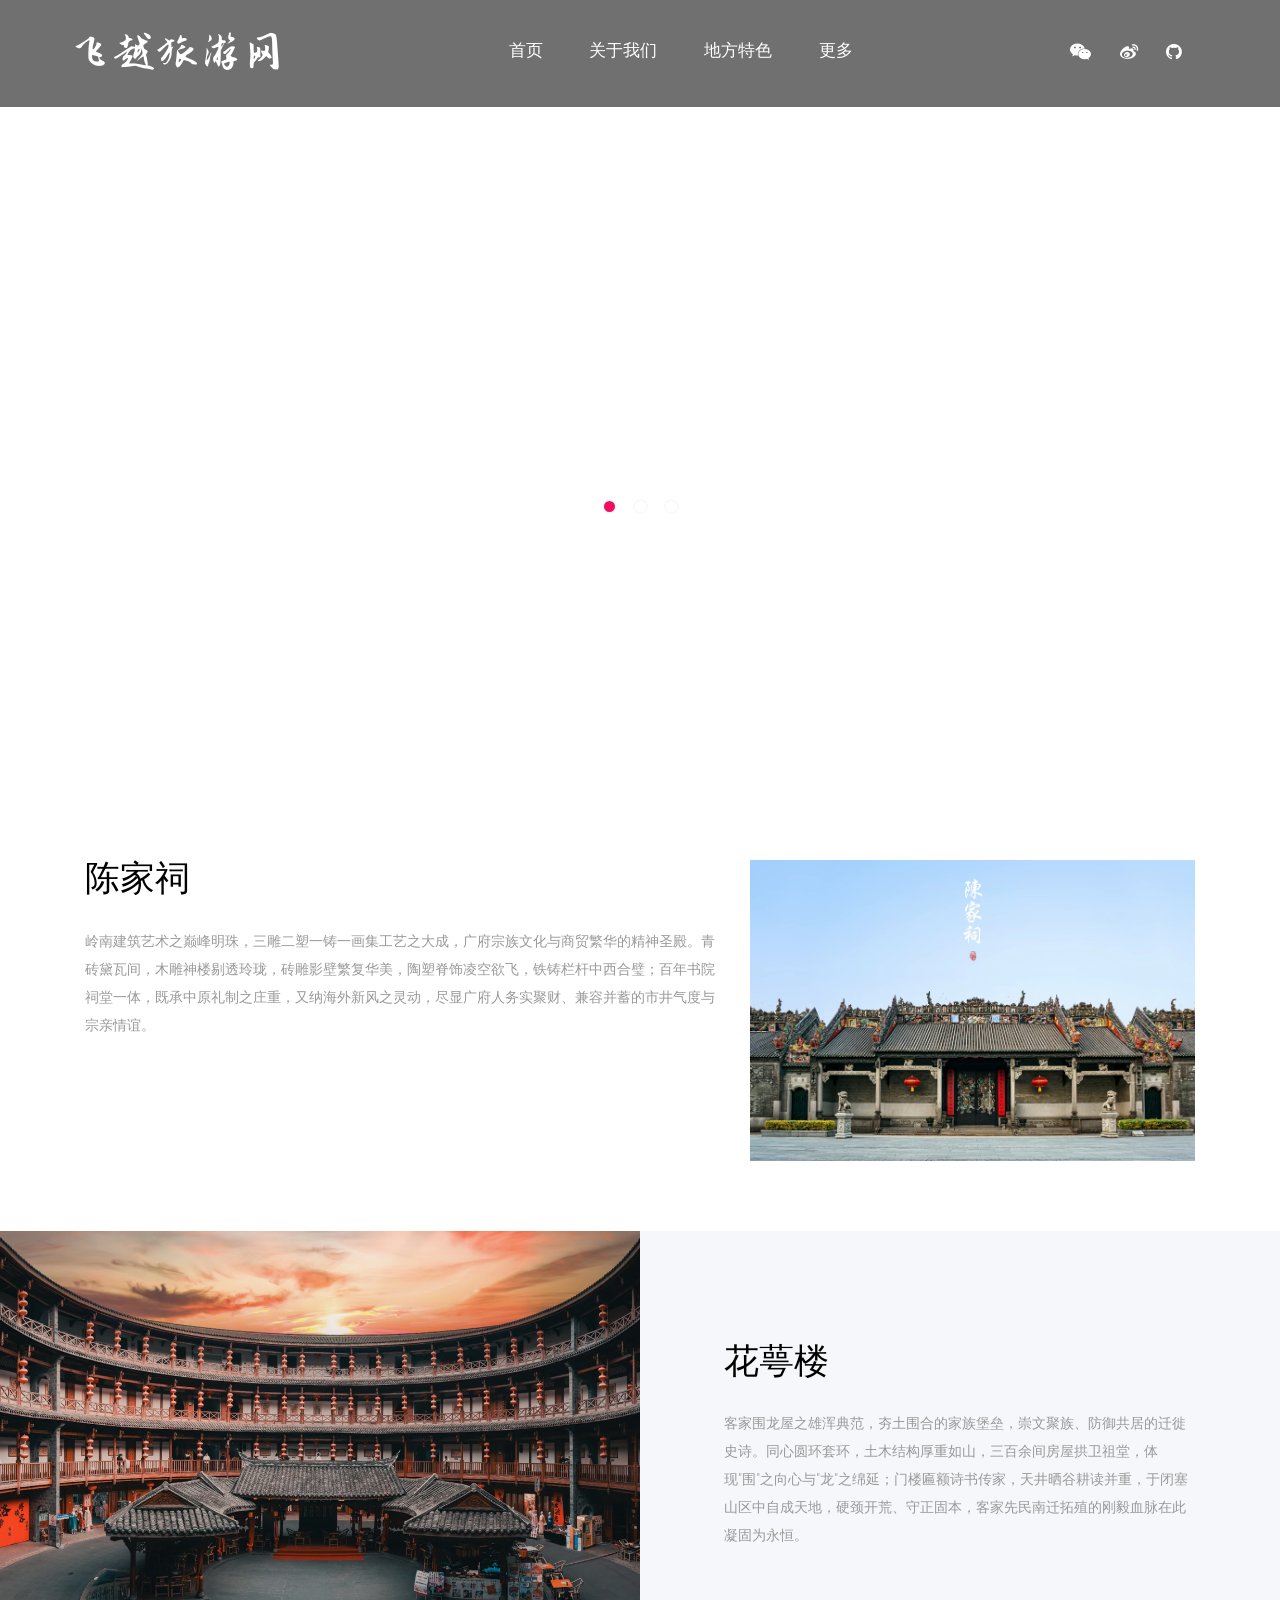
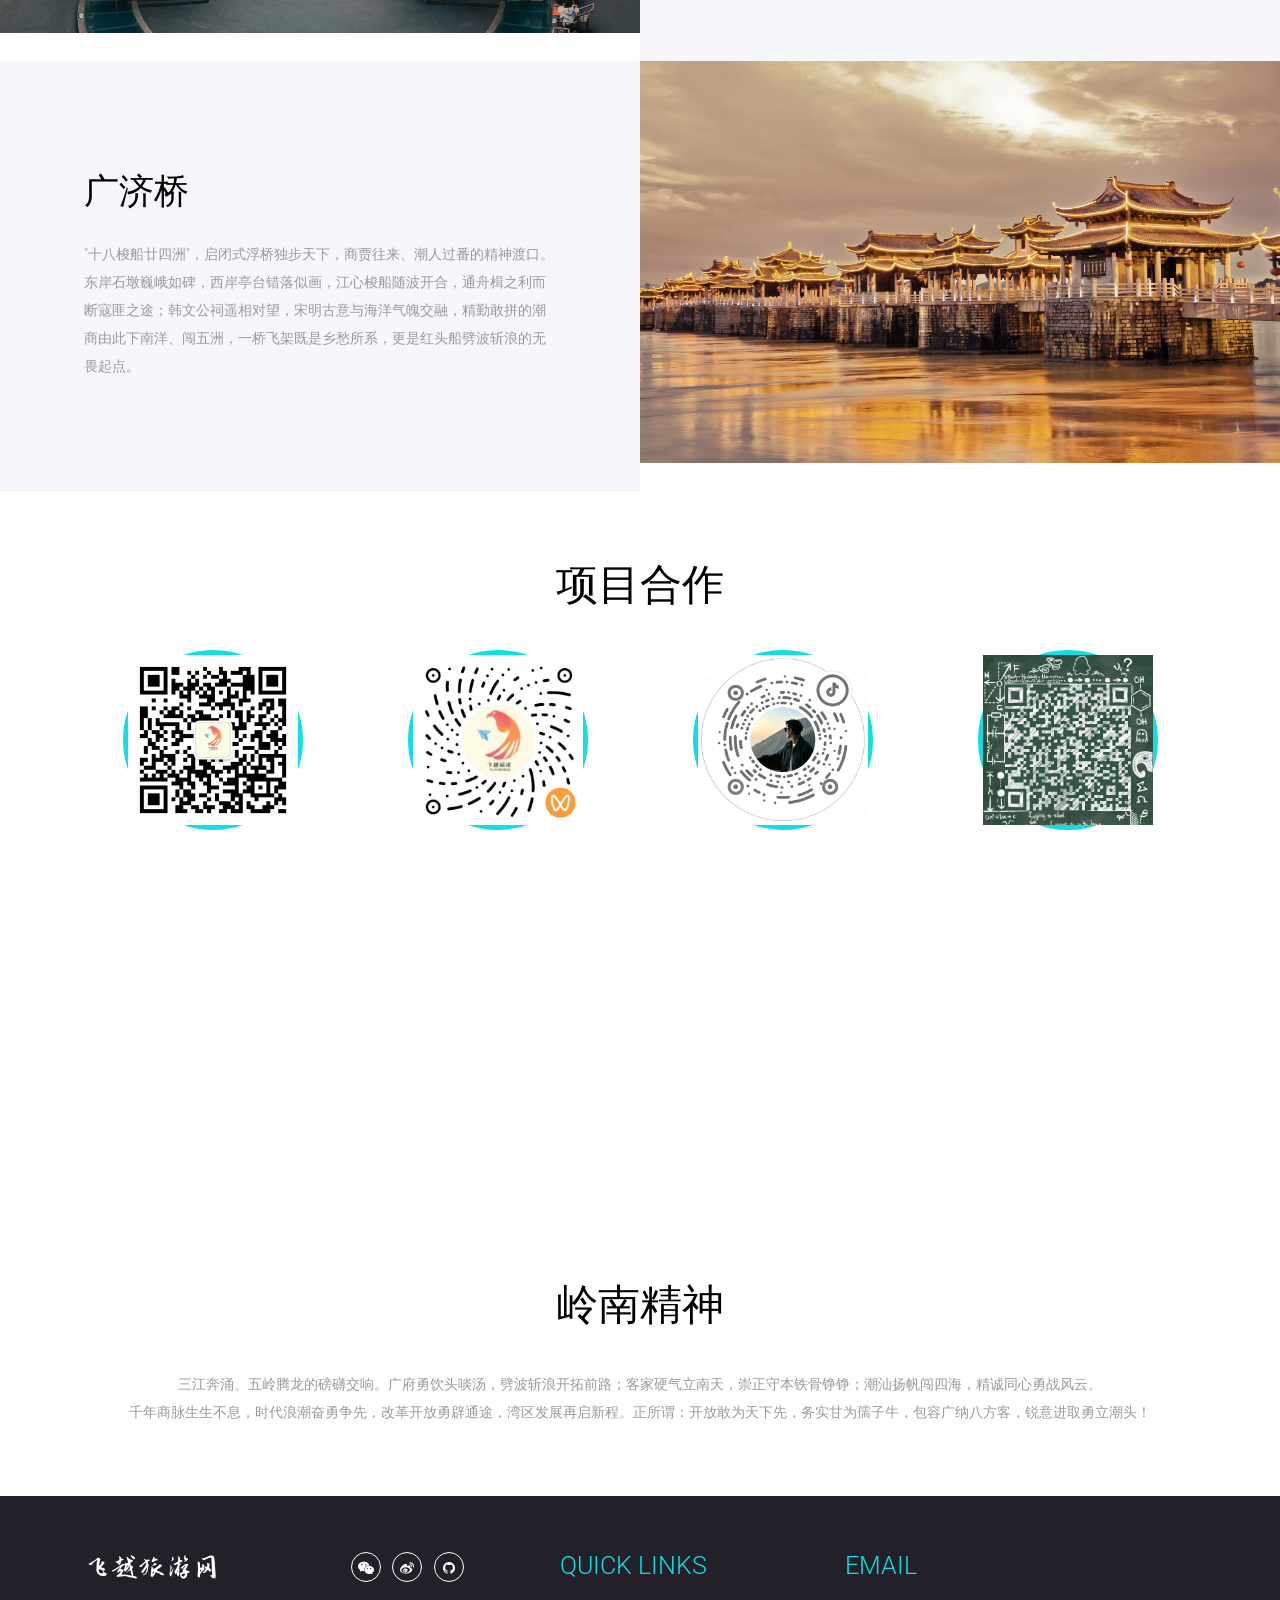
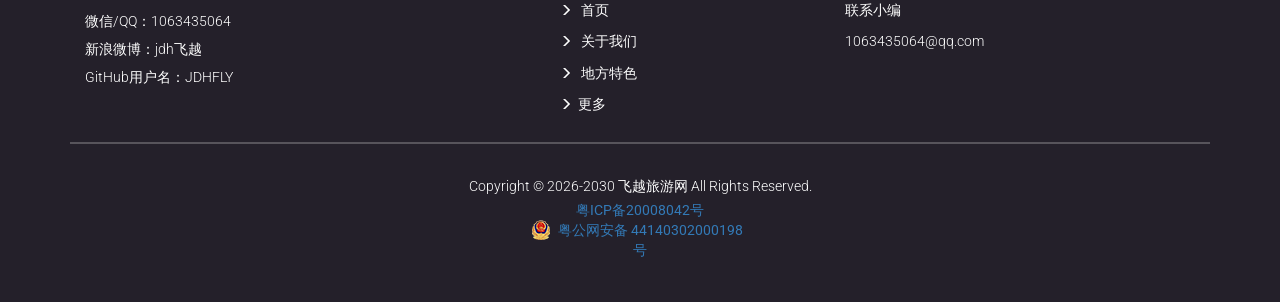
==== commit 395b7bd9: "更新跳转链接" ====
--- a/index.html
+++ b/index.html
@@ -36,7 +36,7 @@
 							<span class="icon-bar"></span>
 							<span class="icon-bar"></span>
 						</button>
-						<h1><a href="home.html" class="logo-maoti">飞越旅游网</a></h1>
+						<h1><a href="index.html" class="logo-maoti">飞越旅游网</a></h1>
 					</div> 
 					<!-- Collect the nav links, forms, and other content for toggling -->
 					<div class="collapse navbar-collapse" id="bs-example-navbar-collapse-1">
@@ -190,7 +190,7 @@
 			<div class="footer-agileinfo"> 
 				<div class="col-md-5 col-sm-5 footer-wthree-grid"> 
 					<div class="agileits-w3layouts-tweets">  
-						<h5><a href="home.html" class="logo-maoti">飞越旅游网</a></h5> 
+						<h5><a href="index.html" class="logo-maoti">飞越旅游网</a></h5> 
 						<div class="social-icon footerw3ls">
 							<a href="https://wx.qq.com/" class="social-button wechat"><i class="fa fa-wechat"></i></a> 
 							<a href="https://weibo.com/" class="social-button weibo"><i class="fa fa-weibo"></i></a> 
